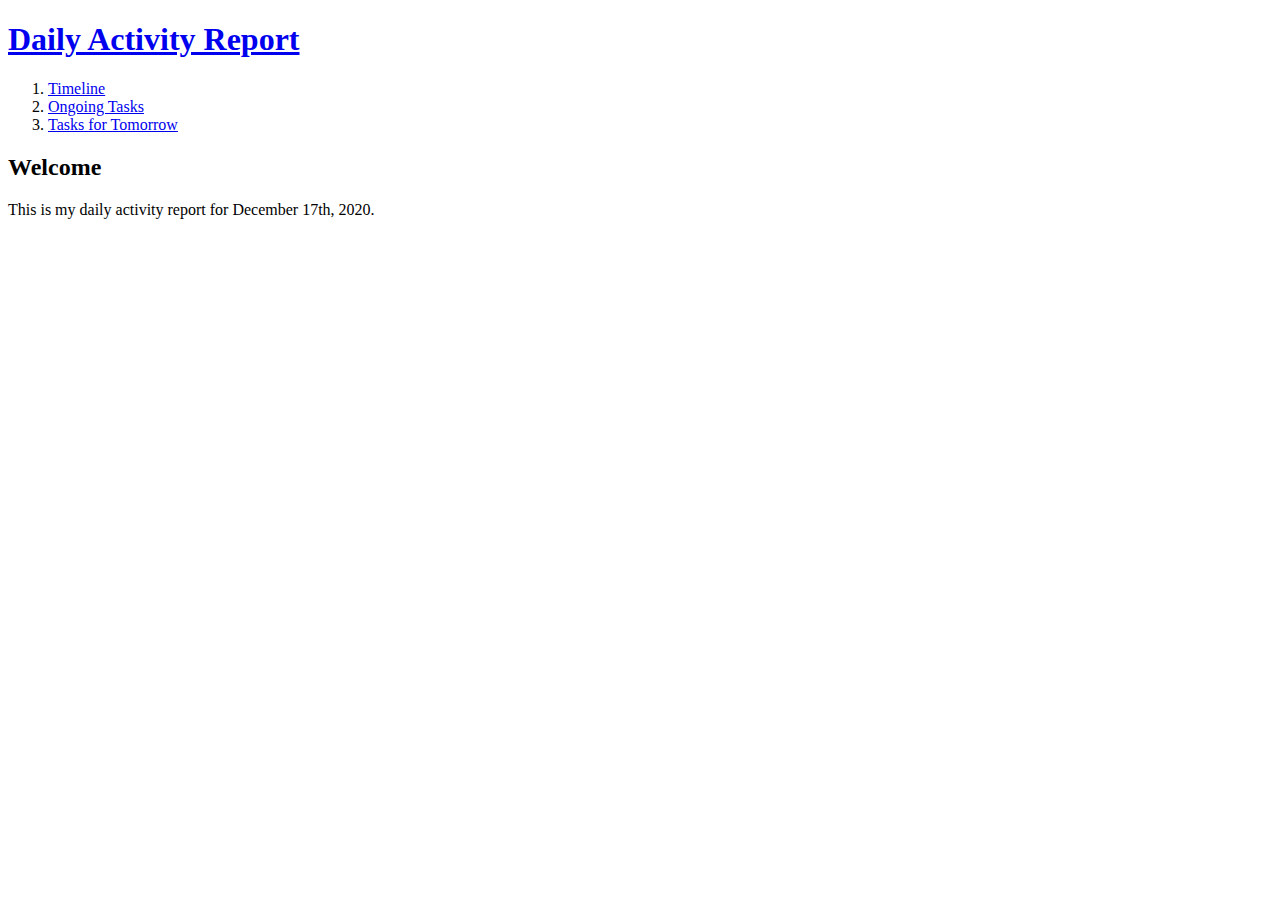
==== index.html @ 373e5818 "first version" ====
<!doctype html>
<html>
<head>
  <meta charset="utf-8">
  <title> Daily Activity Report - Welcome</title>
</head>

<body>
  <H1><a href="index.html">Daily Activity Report</a></H1>
  <ol>
    <li><a href="1.html">Timeline</a></li>
    <li><a href="2.html">Ongoing Tasks</a></li>
    <li><a href="3.html">Tasks for Tomorrow</a></li>
  </ol>

  <H2>Welcome</H2>
    This is my daily activity report for December 17th, 2020.
</body>
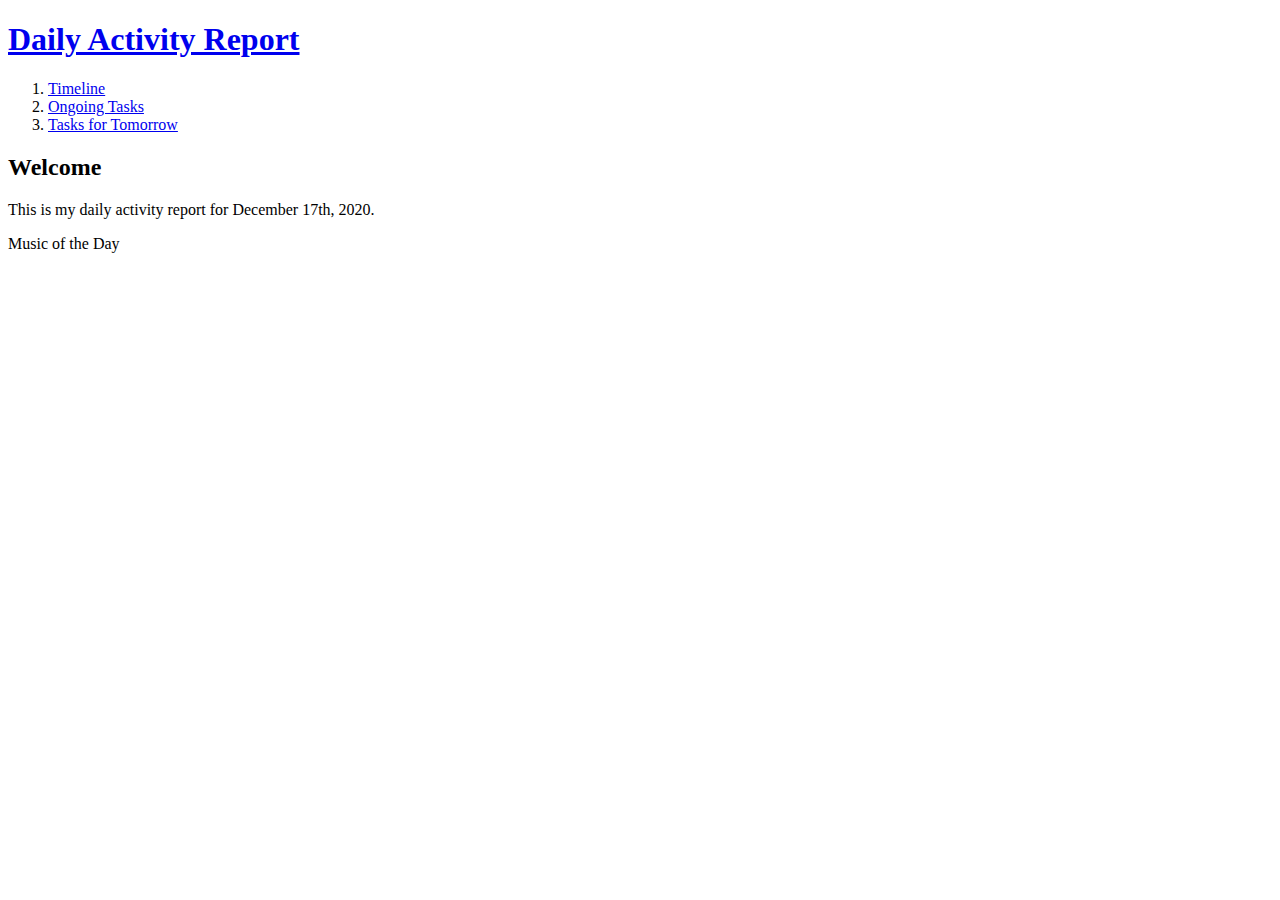
==== commit 1c984b72: "second version" ====
--- a/index.html
+++ b/index.html
@@ -1,6 +1,14 @@
 <!doctype html>
 <html>
-<head>
+<head><!-- Global site tag (gtag.js) - Google Analytics -->
+<script async src="https://www.googletagmanager.com/gtag/js?id=G-53L6WQTWVY"></script>
+<script>
+  window.dataLayer = window.dataLayer || [];
+  function gtag(){dataLayer.push(arguments);}
+  gtag('js', new Date());
+
+  gtag('config', 'G-53L6WQTWVY');
+</script>
   <meta charset="utf-8">
   <title> Daily Activity Report - Welcome</title>
 </head>
@@ -15,4 +23,6 @@
 
   <H2>Welcome</H2>
     This is my daily activity report for December 17th, 2020.
+    <p> Music of the Day<br><iframe width="560" height="315" src="https://www.youtube.com/embed/h43tLFDx4bo" frameborder="0" allow="accelerometer; autoplay; clipboard-write; encrypted-media; gyroscope; picture-in-picture" allowfullscreen></iframe></p>
+
 </body>
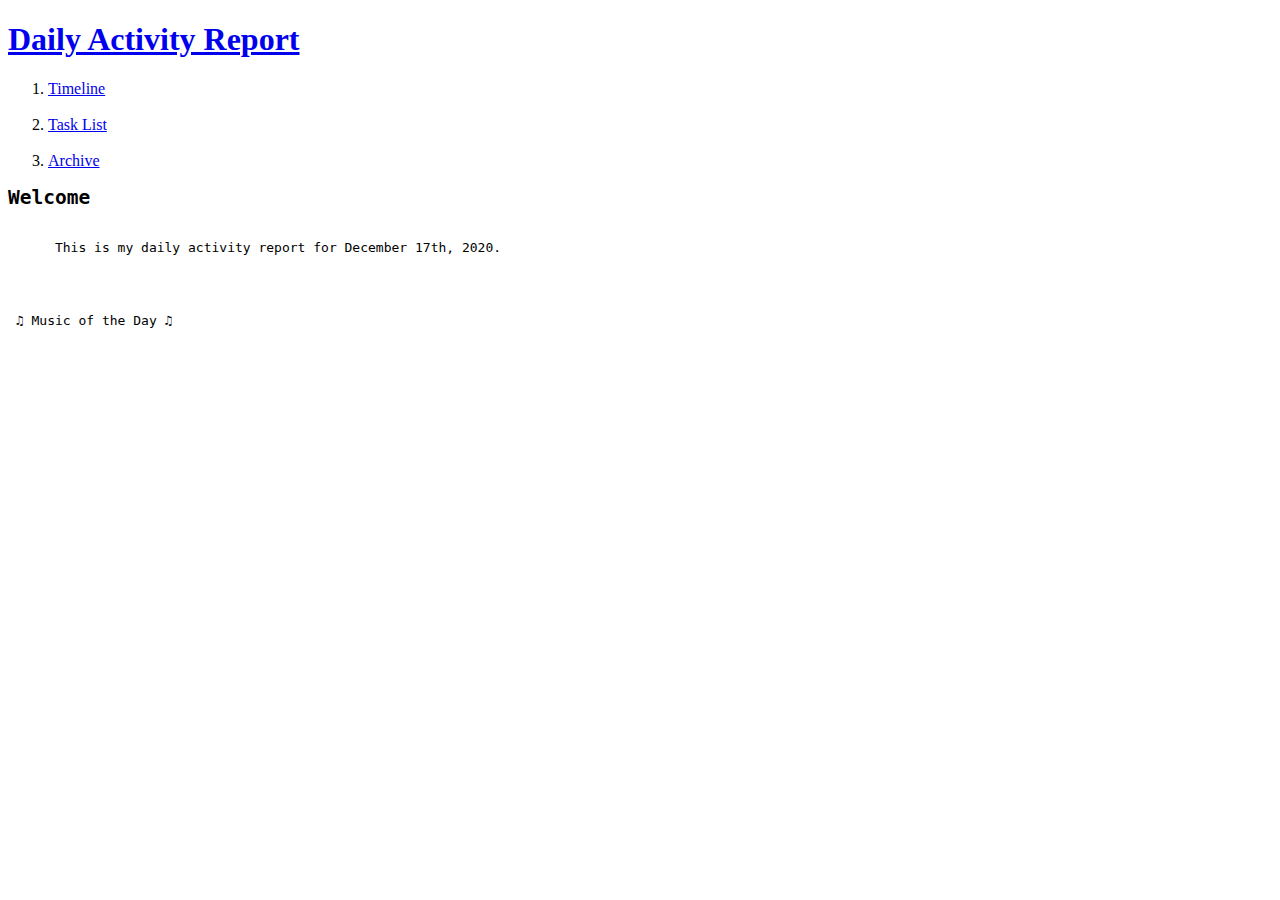
==== commit f1999114: "Update index.html" ====
--- a/index.html
+++ b/index.html
@@ -1,28 +1,23 @@
 <!doctype html>
 <html>
-<head><!-- Global site tag (gtag.js) - Google Analytics -->
-<script async src="https://www.googletagmanager.com/gtag/js?id=G-53L6WQTWVY"></script>
-<script>
-  window.dataLayer = window.dataLayer || [];
-  function gtag(){dataLayer.push(arguments);}
-  gtag('js', new Date());
-
-  gtag('config', 'G-53L6WQTWVY');
-</script>
+<head>
   <meta charset="utf-8">
   <title> Daily Activity Report - Welcome</title>
+  <link rel="stylesheet" href="style.css">
 </head>
 
 <body>
   <H1><a href="index.html">Daily Activity Report</a></H1>
-  <ol>
-    <li><a href="1.html">Timeline</a></li>
-    <li><a href="2.html">Ongoing Tasks</a></li>
-    <li><a href="3.html">Tasks for Tomorrow</a></li>
-  </ol>
-
-  <H2>Welcome</H2>
-    This is my daily activity report for December 17th, 2020.
-    <p> Music of the Day<br><iframe width="560" height="315" src="https://www.youtube.com/embed/h43tLFDx4bo" frameborder="0" allow="accelerometer; autoplay; clipboard-write; encrypted-media; gyroscope; picture-in-picture" allowfullscreen></iframe></p>
-
+  <div id="grid">
+    <ol>
+      <li><a href="1.html">Timeline</a></li><br>
+      <li><a href="2.html">Task List</a></li><br>
+      <li><a href="3.html">Archive</a></li>
+    </ol>
+    <div id="content">
+      <pre><h2>Welcome</h2>
+      This is my daily activity report for December 17th, 2020.
+      <p><br><br> ♫ Music of the Day ♫<br><br><iframe width="560" height="315" src="https://www.youtube.com/embed/h43tLFDx4bo" frameborder="0" allow="accelerometer; autoplay; clipboard-write; encrypted-media; gyroscope; picture-in-picture" allowfullscreen></iframe></p>
+    </pre></div>
+  </div>
 </body>
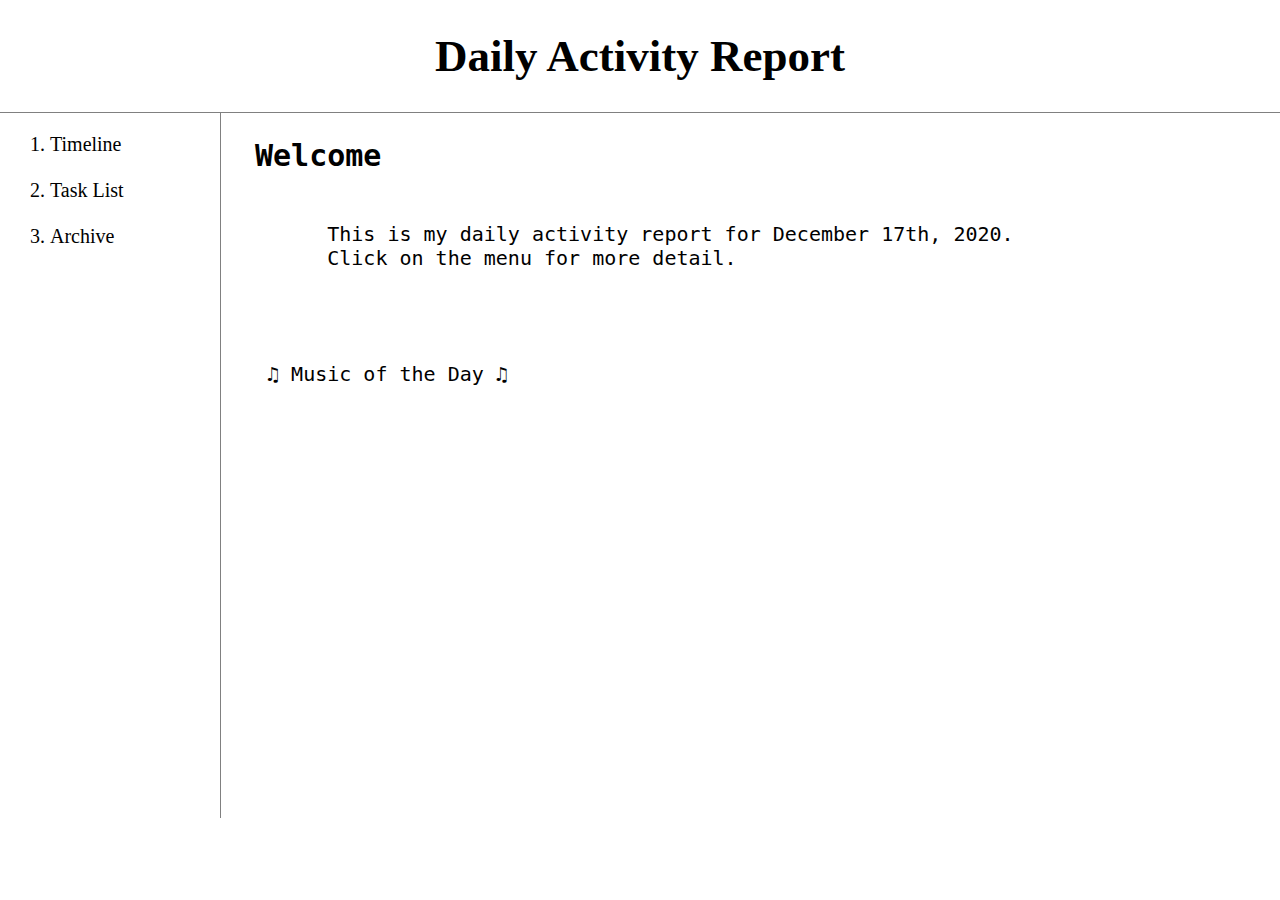
==== commit 92704fba: "Update index.html" ====
--- a/index.html
+++ b/index.html
@@ -17,6 +17,7 @@
     <div id="content">
       <pre><h2>Welcome</h2>
       This is my daily activity report for December 17th, 2020.
+      Click on the menu for more detail.
       <p><br><br> ♫ Music of the Day ♫<br><br><iframe width="560" height="315" src="https://www.youtube.com/embed/h43tLFDx4bo" frameborder="0" allow="accelerometer; autoplay; clipboard-write; encrypted-media; gyroscope; picture-in-picture" allowfullscreen></iframe></p>
     </pre></div>
   </div>
--- a/style.css
+++ b/style.css
@@ -0,0 +1,47 @@
+body{
+  margin:0;
+  font-size:20px;
+}
+a {
+  color:black;
+  text-decoration:none;
+}
+H1 {
+  font-size:45px;
+  text-align:center;
+  border-bottom:1px solid gray;
+  margin:0;
+  padding:30px;
+}
+ol{
+  border-right:1px solid gray;
+  width:150px;
+  margin:0;
+  padding:20px;
+
+}
+#grid ol{
+  padding-left: 50px;
+  padding-top: 20px;
+}
+#grid{
+  display:grid;
+  grid-template-columns: 150px 1fr;
+}
+#grid #content{
+  padding-left:105px;
+}
+.timestamp{
+  font-weight:bold;
+}
+@media(max-width:550px){
+  #grid{
+    display:block;
+  }
+  ol{
+    border-right: none;
+  }
+  h1{
+    border-bottom:none;
+  }
+}
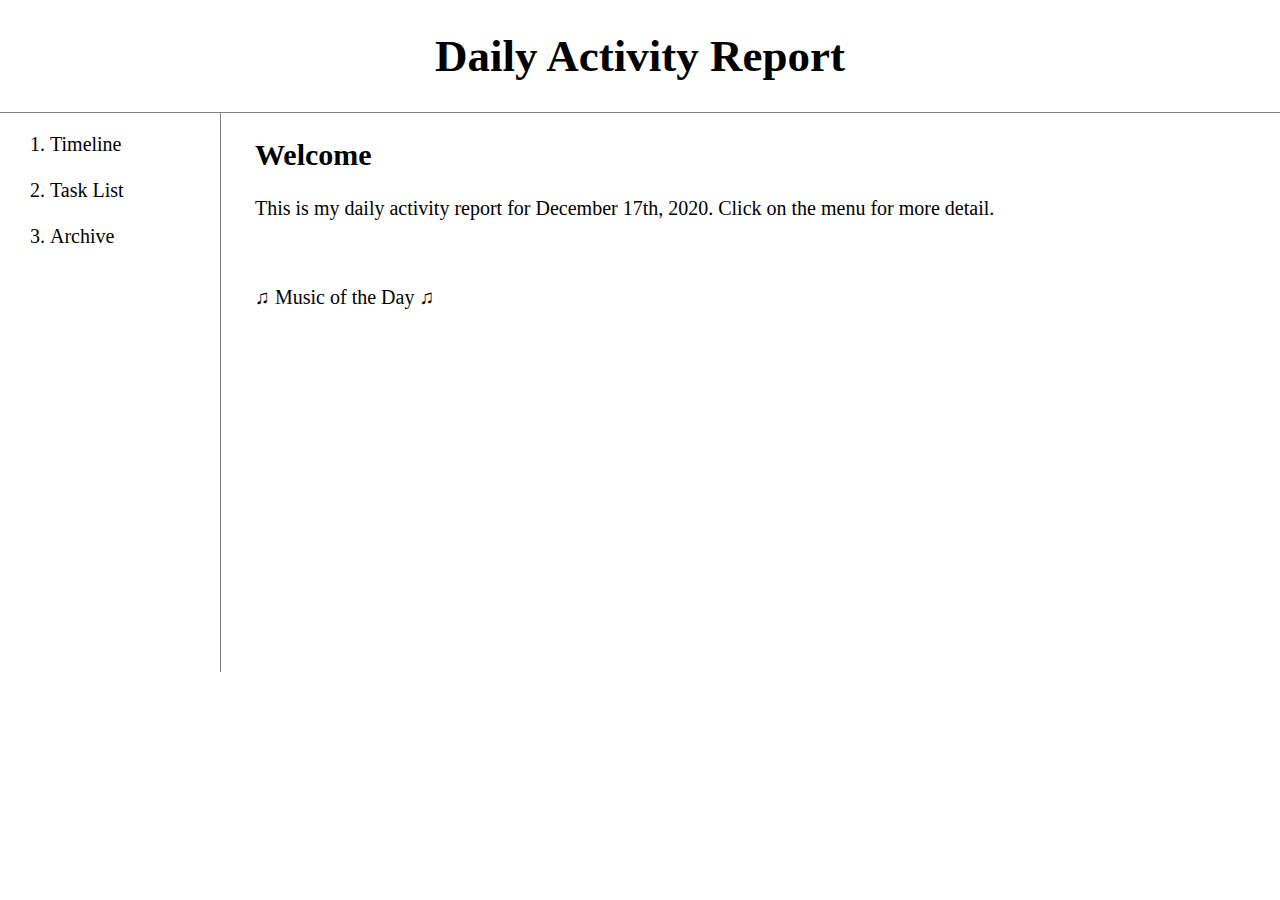
==== commit c0ab371e: "Add files via upload" ====
--- a/index.html
+++ b/index.html
@@ -15,10 +15,10 @@
       <li><a href="3.html">Archive</a></li>
     </ol>
     <div id="content">
-      <pre><h2>Welcome</h2>
+      <h2>Welcome</h2>
       This is my daily activity report for December 17th, 2020.
       Click on the menu for more detail.
       <p><br><br> ♫ Music of the Day ♫<br><br><iframe width="560" height="315" src="https://www.youtube.com/embed/h43tLFDx4bo" frameborder="0" allow="accelerometer; autoplay; clipboard-write; encrypted-media; gyroscope; picture-in-picture" allowfullscreen></iframe></p>
-    </pre></div>
+    </div>
   </div>
 </body>
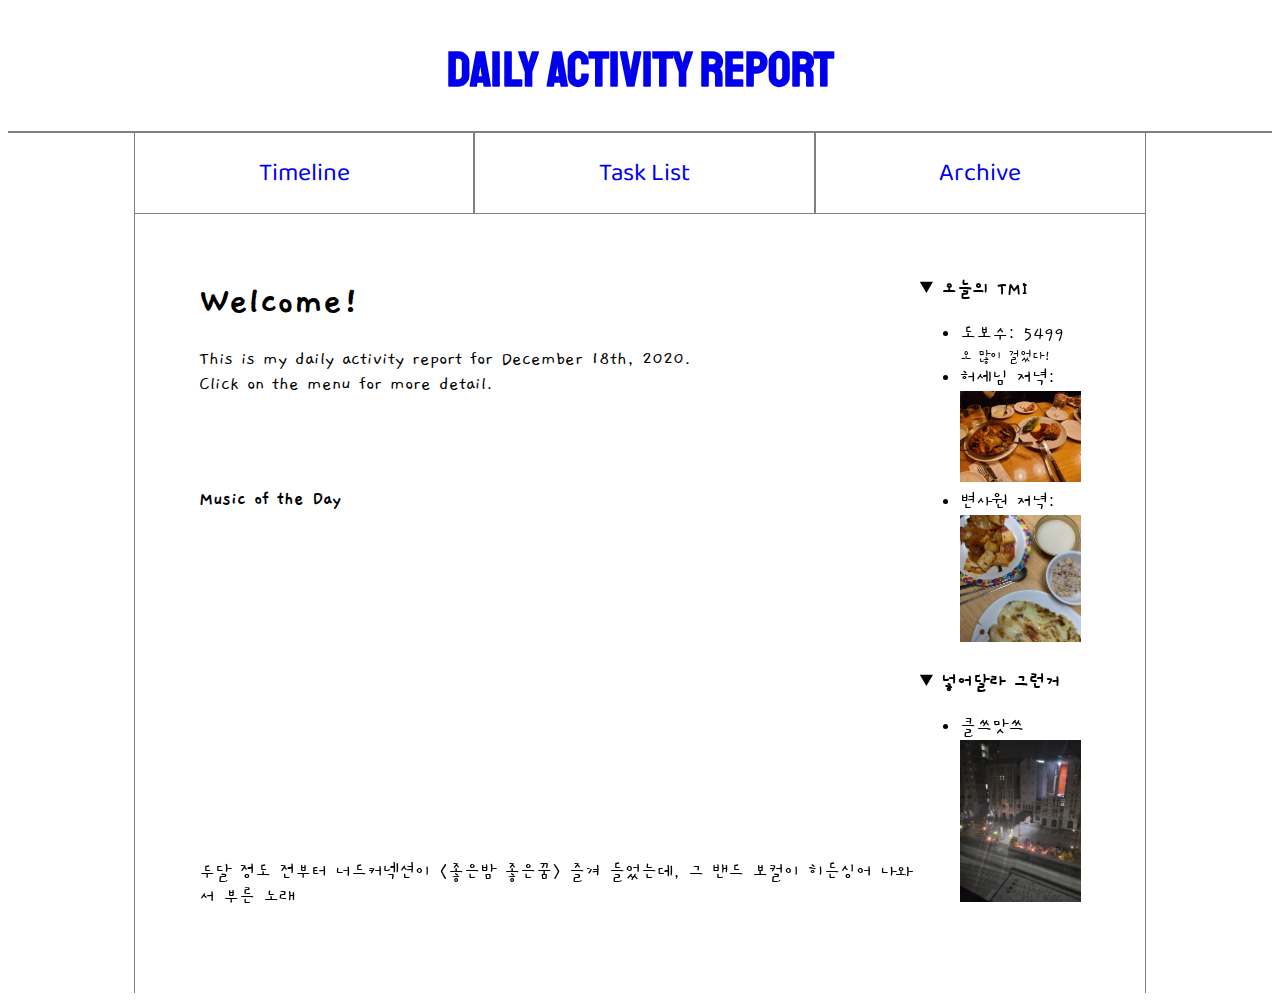
==== commit 1beac2a2: "Rename Index.html to index.html" ====
--- a/index.html
+++ b/index.html
@@ -1,24 +1,64 @@
-<!doctype html>
+<!DOCTYPE html>
 <html>
 <head>
   <meta charset="utf-8">
-  <title> Daily Activity Report - Welcome</title>
-  <link rel="stylesheet" href="style.css">
+  <title>Daily Report</title>
+  <link rel="stylesheet" href="style_edit.css">
+  <link rel="preconnect" href="https://fonts.gstatic.com">
+  <link href="https://fonts.googleapis.com/css2?family=Gaegu:wght@300;400;700&display=swap" rel="stylesheet">
+  <link href="https://fonts.googleapis.com/css2?family=Baloo+2:wght@400;500;600;700;800&family=Gaegu:wght@300;400;700&display=swap" rel="stylesheet">
+  <link href="https://fonts.googleapis.com/css2?family=Baloo+2:wght@400;500;600;700;800&family=Gaegu:wght@300;400;700&family=Staatliches&display=swap" rel="stylesheet">
+  <style>
+  .content{
+    display:grid;
+    grid-template-columns: auto auto auto;
+  }
+  .basic{
+    grid-column:1/3;
+  }
+  .basic > p{
+    font-size:20px;
+  }
+  .tmi > summary{
+    font-size:30ox
+  }
+  </style>
 </head>
+<body>
+<a href="Index.html"><H1>Daily Activity Report</H1></a>
+<div class="menu">
+  <a href="1.html">Timeline</a>
+  <a href="2.html">Task List</a>
+  <a href="3.html">Archive</a>
+</div>
+<div class="content">
+  <div class="basic">
+    <h2>Welcome!</h2>
+    <p>This is my daily activity report for December 18th, 2020.
+      <br>Click on the menu for more detail.</p>
+    <br><br><p> <b>Music of the Day</b> <br><br><iframe width="560" height="315" src="https://www.youtube.com/embed/1B0on2eDEN4" frameborder="0" allow="accelerometer; autoplay; clipboard-write; encrypted-media; gyroscope; picture-in-picture" allowfullscreen></iframe>
+      <br>두달 정도 전부터 너드커넥션이 <좋은밤 좋은꿈> 즐겨 들었는데, 그 밴드 보컬이 히든싱어 나와서 부른 노래
+    </p>
+  </div>
+  <div class="tmi">
+    <details open>
+      <summary style="font-size:20px"><b>오늘의 TMI</b></summary>
+      <ul>
+          <li>도보수: 5499 </li>
+          <div style="font-size:15px">오 많이 걸었다!</div>
+          <li>허세님 저녁:</li>
+          <img src="허세님저녁.jpeg" width="100%">
+          <li>변사원 저녁:</li>
+          <img src="변사원저녁.png" width="100%">
+      </ul></details>
+    <details open>
+      <summary style="font-size:20px"><b>넣어달라 그런거</b></summary>
+      <ul>
+          <li>클쓰맛쓰</li>
+          <img src="러시아.JPG" width="100%">
+      </ul></details>
+  </div>
+</div>
 
-<body>
-  <H1><a href="index.html">Daily Activity Report</a></H1>
-  <div id="grid">
-    <ol>
-      <li><a href="1.html">Timeline</a></li><br>
-      <li><a href="2.html">Task List</a></li><br>
-      <li><a href="3.html">Archive</a></li>
-    </ol>
-    <div id="content">
-      <h2>Welcome</h2>
-      This is my daily activity report for December 17th, 2020.
-      Click on the menu for more detail.
-      <p><br><br> ♫ Music of the Day ♫<br><br><iframe width="560" height="315" src="https://www.youtube.com/embed/h43tLFDx4bo" frameborder="0" allow="accelerometer; autoplay; clipboard-write; encrypted-media; gyroscope; picture-in-picture" allowfullscreen></iframe></p>
-    </div>
-  </div>
 </body>
+</html>
--- a/style_edit.css
+++ b/style_edit.css
@@ -0,0 +1,69 @@
+
+
+H1{
+  text-align:center;
+  padding:30px;
+  border-bottom:2px solid grey;
+  font-size:50px;
+  margin: 0;
+  font-family: 'Staatliches', cursive;
+}
+a{
+  text-decoration:none;
+  font-color:grey;
+}
+.menu{
+  display:grid;
+  grid-template-columns:  auto auto auto;
+  padding:0;
+  margin-left:10%;
+  margin-right:10%;
+}
+.menu > a{
+  padding:20px;
+  font-size:25px;
+  font-family:'Baloo 2',cursive;
+  text-align:center;
+  border: 1px solid grey;
+  border-top:0;
+}
+.content{
+  margin-left:10%;
+  margin-right:10%;
+  border-left:1px solid grey;
+  border-right:1px solid grey;
+  padding:5%;
+}
+h2{
+  font-size:40px;
+  margin:0;
+}
+* {
+  box-sizing: border-box;
+  font-family:'Gaegu',cursive;
+  font-size:20px;
+}
+.timestamp{
+  font-size:23px;
+  font-weight:bold;
+}
+
+/* Extra small devices (phones, 600px and down) */
+@media only screen and (max-width: 600px) {
+  .menu{
+    grid-template-columns:auto;
+  }
+  h1{
+    font-size:65px;
+  }
+  h2{
+    font-size:55px;
+  }
+
+  *{
+    font-size:25px;
+  }
+  .timestamp{
+    font-size:35px;
+  }
+}
